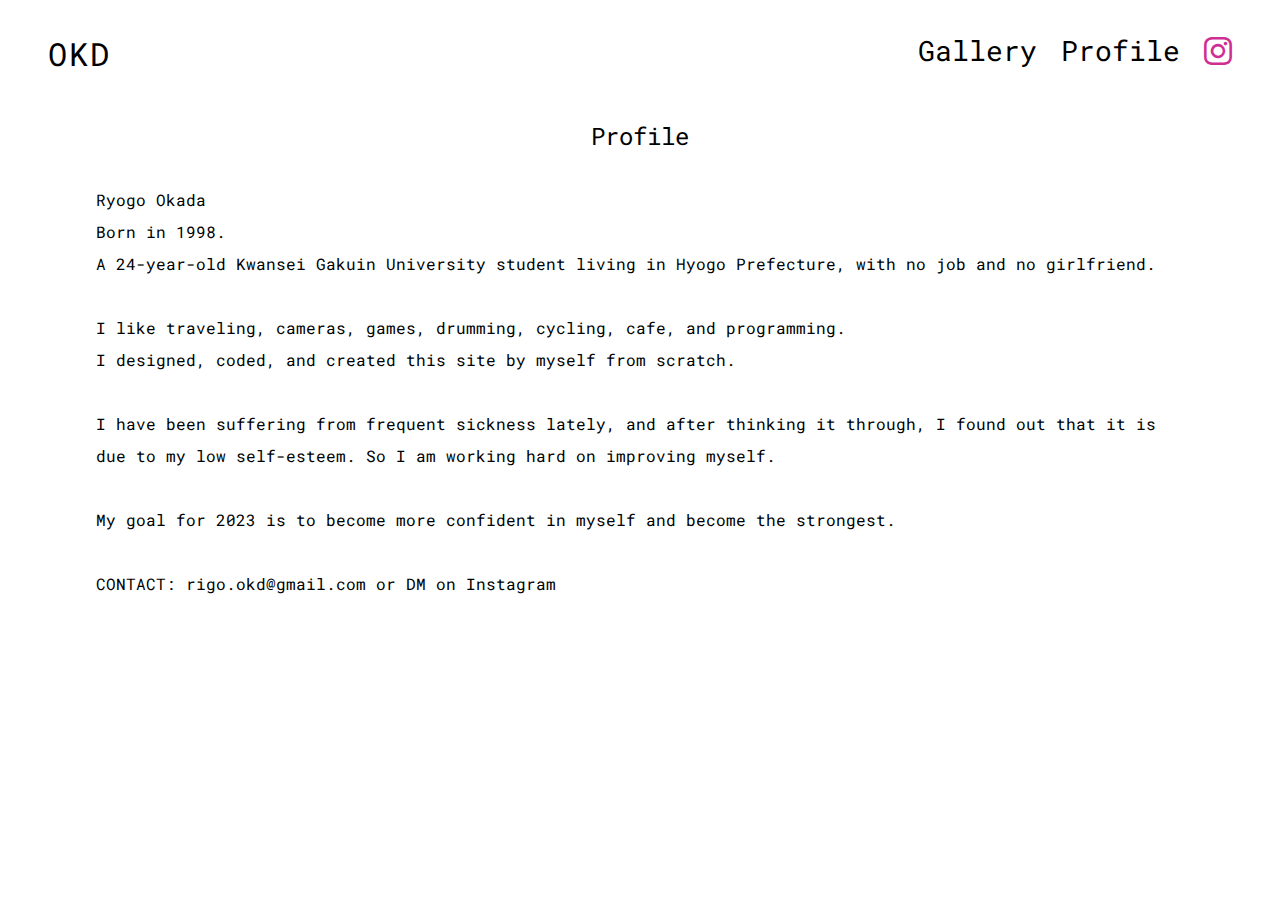
==== public/profile.html @ 26d15e94 "Add files via upload" ====
<!DOCTYPE html>
<html lang="en">

<head>
    <meta charset="UTF-8">
    <meta http-equiv="X-UA-Compatible" content="IE=edge">
    <meta name="viewport" content="width=device-width, initial-scale=1.0">
    <link rel="stylesheet" href="https://cdn.jsdelivr.net/npm/bootstrap-icons@1.8.0/font/bootstrap-icons.css">
    <link rel="preconnect" href="https://fonts.googleapis.com">
    <link rel="preconnect" href="https://fonts.gstatic.com" crossorigin>
    <link
        href="https://fonts.googleapis.com/css2?family=Josefin+Sans&family=Roboto+Mono&family=Space+Grotesk&display=swap"
        rel="stylesheet">
    <link rel="stylesheet" href="../css/profile.css">
    <title>OKD</title>
</head>

<body>
    <header>
        <a href="../index.html">OKD</a>
        <div class="header-right">
            <ul>
                <li><a href="gallery.html">Gallery</a></li>
                <li><a href="profile.html">Profile</a></li>
                <li><a href="https://www.instagram.com/ryogo____/" target="_blank"><i class="bi bi-instagram"></i></a>
                </li>
            </ul>
            <i class="bi bi-list" id="open"></i>
        </div>
    </header>
    <div class="overlay">
        <i class="bi bi-x" id="close"></i>
        <nav>
            <ul>
                <li><a href="gallery.html">Gallery</a></li>
                <li><a href="profile.html">Profile</a></li>
                <li><a href="https://www.instagram.com/ryogo____/" target="_blank">Instagram</a></li>
            </ul>
        </nav>
    </div>
    <main>
        <div class="title">
            Profile
        </div>
        <div class="description">
            <p>Ryogo Okada</p>
            <p>Born in 1998.</p>
            <p>A 24-year-old Kwansei Gakuin University student living in Hyogo Prefecture, with no job and no
                girlfriend.</p>
            <br>
            <p>I like traveling, cameras, games, drumming, cycling, cafe, and programming.</p>
            <p>I designed, coded, and created this site by myself from scratch.</p>
            <br>
            <p>I have been suffering from frequent sickness lately, and after thinking it through, I found out that it
                is due to my low self-esteem. So I am working hard on improving myself.</p>
            <br>
            <p>My goal for 2023 is to become more confident in myself and become the strongest.</p>
            <br>
            <p>CONTACT: rigo.okd@gmail.com or DM on Instagram</p>
        </div>
    </main>
    <script src="../js/main.js"></script>
</body>

</html>
---- css/profile.css ----
@charset "utf-8";

/* common */

* {
    margin: 0;
    box-sizing: border-box;
    list-style: none;
    text-decoration: none;
    color: black;
    padding: 0;
    /* background: #ebe5e5; */
}

body {
    font-family: 'Roboto Mono', monospace;
}

/* header */

header a,
header i {
    font-size: 32px;
}

header {
    height: 120px;
    padding: 32px 48px;
    display: flex;
    justify-content: space-between;
}

.header-right ul a,
.header-right ul i {
    font-size: 28px;
}

header > a {
    letter-spacing: 2px;
}

/* .bi-list {
    border-radius: 71px;
    box-shadow: 13px 13px 26px #cac5c5, -13px -13px 26px #fff;
} */

/* overlay */

.overlay {
    position: fixed;
    top: 0;
    bottom: 0;
    right: 0;
    left: 0;
    background: rgba(255, 255, 255, 0.95);
    text-align: center;
    padding: 64px;
    z-index: 2;
    opacity: 0;
    pointer-events: none;
}

.overlay.show {
    opacity: 1;
    pointer-events: auto;
}

.overlay #close {
    position: absolute;
    top: 16px;
    right: 16px;
    font-size: 48px;
    cursor: pointer;
}

#open.hide {
    display: none;
}

ul {
    margin-top: 128px;
    font-size: 24px;
}

li + li {
    margin-top: 32px;
}

.overlay li {
    opacity: 0;
    transform: translateY(16px);
    transition: opacity .3s, transform .3s;
}

.overlay.show li {
    opacity: 1;
    transform: none;
}

.overlay.show li:nth-child(1) {
    transition-delay: .1s;
}

.overlay.show li:nth-child(2) {
    transition-delay: .2s;
}

.overlay.show li:nth-child(3) {
    transition-delay: .3s;
}

/* pc-menu */
.header-right > ul {
    display: none;
}

/* main */

.title {
    text-align: center;
    font-size: 24px;
}

.description {
    width: calc(100% - 64px);
    margin: 0 auto;
    font-size: 16px;
    line-height: 32px;
    padding: 32px 0;
}

@media (width >= 800px) {
    .header-right > ul {
        display: flex;
    }

    #open,
    #close {
        display: none;
    }

    ul,
    li {
        margin: 0;
        padding: 0;
    }

    li + li {
        margin-top: 0;
        margin-left: 24px;
    }

    .bi-instagram {
        color: #CF2E92;
    }

    main {
        width: calc(100% - 128px);
        margin: 0 auto;
        padding-bottom: 32px;
        max-width: 1200px;
    }

    li:hover {
        opacity: 0.5;
    }
}
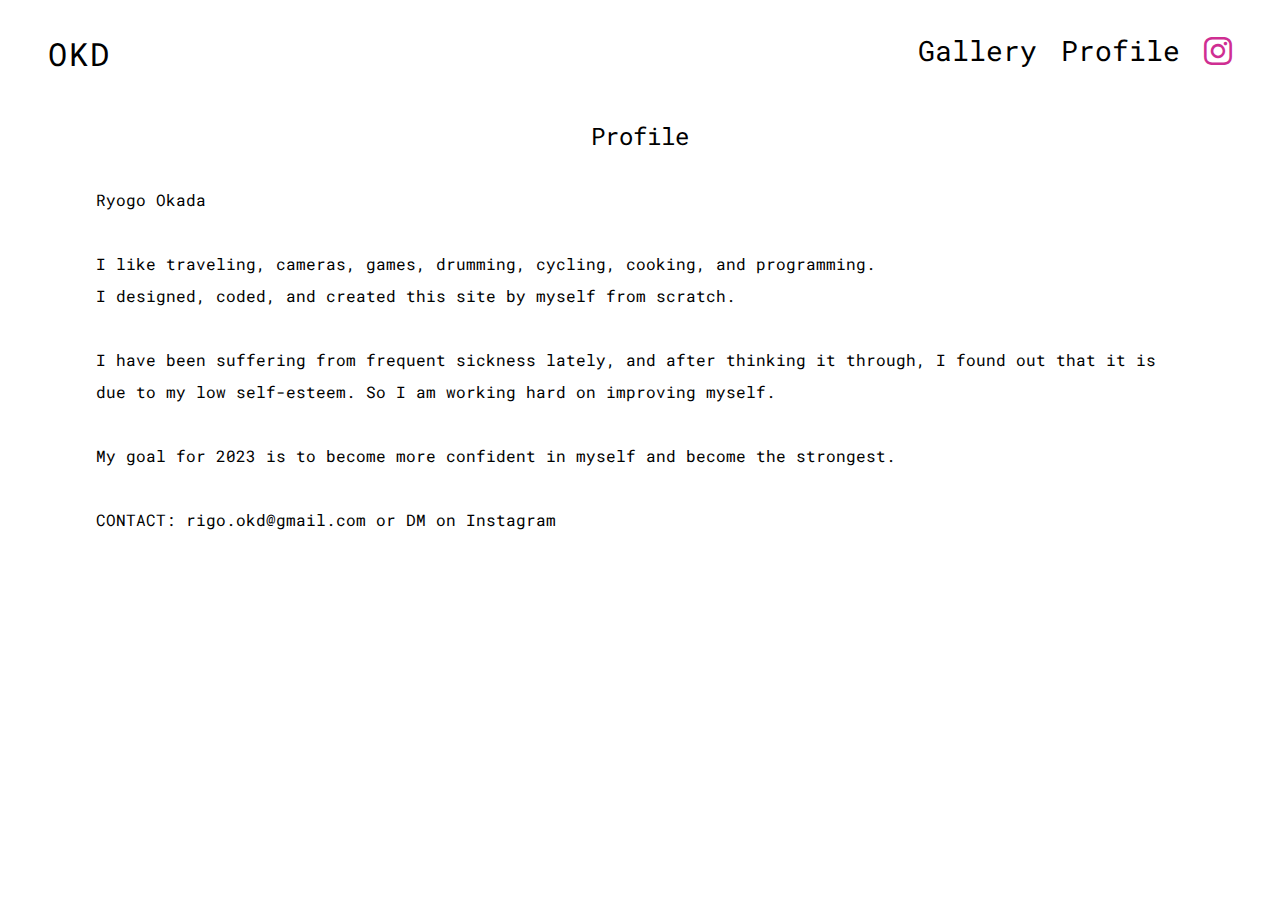
==== commit 94433f8c: "add pics" ====
--- a/public/profile.html
+++ b/public/profile.html
@@ -44,11 +44,8 @@
         </div>
         <div class="description">
             <p>Ryogo Okada</p>
-            <p>Born in 1998.</p>
-            <p>A 24-year-old Kwansei Gakuin University student living in Hyogo Prefecture, with no job and no
-                girlfriend.</p>
             <br>
-            <p>I like traveling, cameras, games, drumming, cycling, cafe, and programming.</p>
+            <p>I like traveling, cameras, games, drumming, cycling, cooking, and programming.</p>
             <p>I designed, coded, and created this site by myself from scratch.</p>
             <br>
             <p>I have been suffering from frequent sickness lately, and after thinking it through, I found out that it
